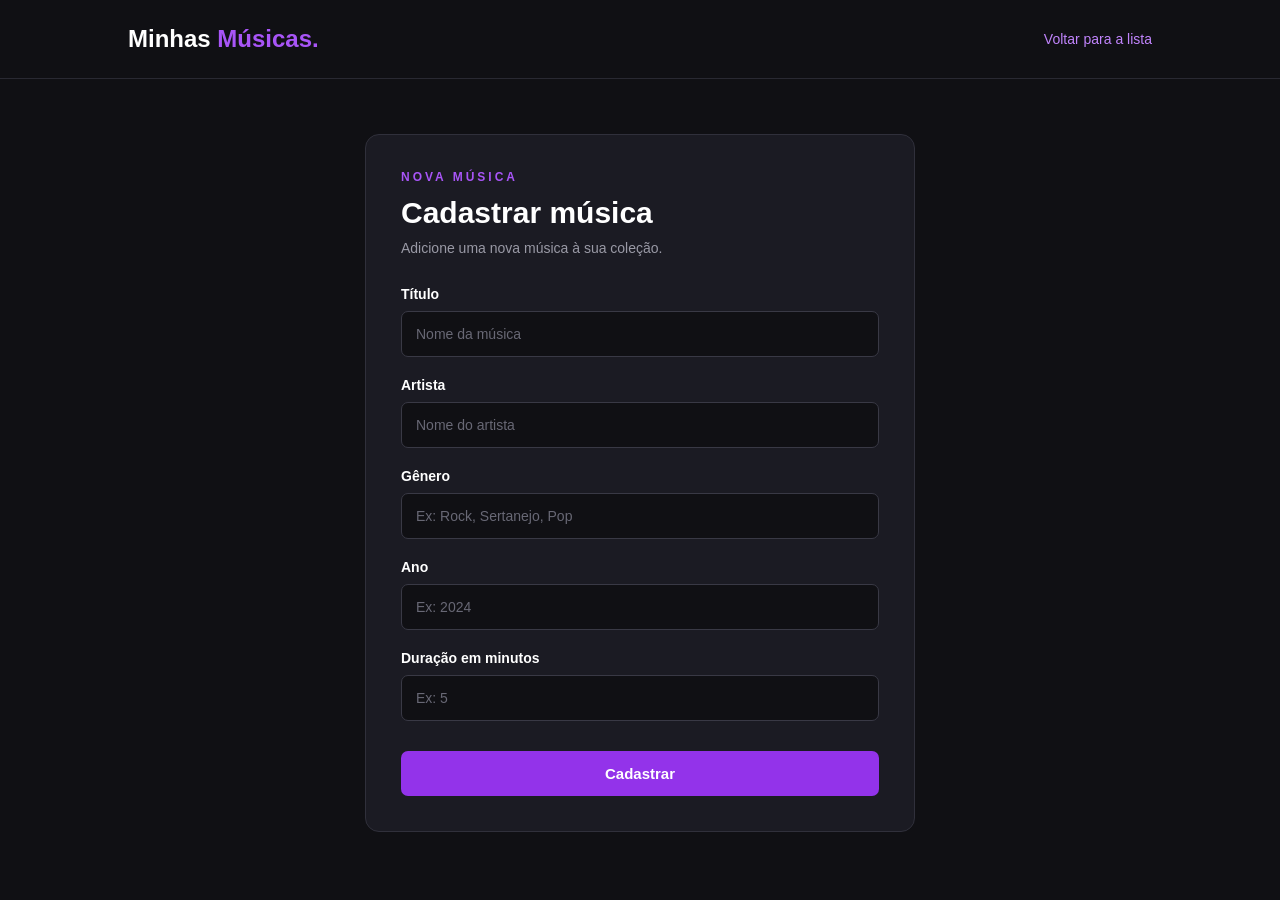
==== cadastrar.html @ 55f4fa4a "Initial commit" ====
<!DOCTYPE html>
<html lang="pt-BR">
<head>
    <meta charset="UTF-8">
    <meta name="viewport" content="width=device-width, initial-scale=1.0">
    <title>Cadastrar música</title>
    <link rel="stylesheet" href="cadastrar.css">
</head>
<body>

    <header>
        <p class="logo">Minhas <span>Músicas.</span></p>
        <a href="index.html">Voltar para a lista</a>
    </header>

    <main>
        <section class="conteudo">
            <p class="subtitulo">NOVA MÚSICA</p>
            <h1>Cadastrar música</h1>
            <p class="descricao">Adicione uma nova música à sua coleção.</p>

            <div class="campo">
                <label for="titulo">Título</label>
                <input type="text" id="titulo" placeholder="Nome da música">
            </div>

            <div class="campo">
                <label for="artista">Artista</label>
                <input type="text" id="artista" placeholder="Nome do artista">
            </div>

            <div class="campo">
                <label for="genero">Gênero</label>
                <input type="text" id="genero" placeholder="Ex: Rock, Sertanejo, Pop">
            </div>

            <div class="campo">
                <label for="ano">Ano</label>
                <input type="number" id="ano" placeholder="Ex: 2024">
            </div>

            <div class="campo">
                <label for="duracao">Duração em minutos</label>
                <input type="number" id="duracao" placeholder="Ex: 5">
            </div>

            <button id="botaoCadastrar">Cadastrar</button>
        </section>
    </main>

    <script src="cadastrar.js"></script>
</body>
</html>
---- cadastrar.css ----
* {
    margin: 0;
    padding: 0;
    box-sizing: border-box;
}

body {
    font-family: Arial, sans-serif;
    background: #101014;
    color: white;
    min-height: 100vh;
}

header {
    display: flex;
    justify-content: space-between;
    align-items: center;
    padding: 25px 10%;
    border-bottom: 1px solid #292932;
}

.logo {
    font-size: 24px;
    font-weight: bold;
}

.logo span {
    color: #a855f7;
}

header a {
    color: #c084fc;
    text-decoration: none;
    font-size: 14px;
}

header a:hover {
    color: white;
}

main {
    display: flex;
    justify-content: center;
    padding: 55px 20px;
}

.conteudo {
    width: 100%;
    max-width: 550px;
    background: #1b1b23;
    border: 1px solid #30303b;
    border-radius: 14px;
    padding: 35px;
}

.subtitulo {
    color: #a855f7;
    font-size: 12px;
    font-weight: bold;
    letter-spacing: 3px;
    margin-bottom: 12px;
}

.conteudo h1 {
    font-size: 30px;
    margin-bottom: 10px;
}

.descricao {
    color: #9999a5;
    margin-bottom: 30px;
    font-size: 14px;
}

.campo {
    display: flex;
    flex-direction: column;
    margin-bottom: 20px;
}

.campo label {
    margin-bottom: 9px;
    font-size: 14px;
    font-weight: bold;
}

.campo input {
    width: 100%;
    padding: 14px;
    background: #101014;
    border: 1px solid #393945;
    border-radius: 7px;
    color: white;
    outline: none;
    font-size: 14px;
}

.campo input:focus {
    border-color: #a855f7;
}

.campo input::placeholder {
    color: #686875;
}

#botaoCadastrar {
    width: 100%;
    padding: 14px;
    margin-top: 10px;
    border: none;
    border-radius: 7px;
    background: #9333ea;
    color: white;
    font-size: 15px;
    font-weight: bold;
    cursor: pointer;
    transition: 0.3s;
}

#botaoCadastrar:hover {
    background: #7e22ce;
}

@media (max-width: 600px) {
    header {
        padding: 20px 5%;
    }

    .conteudo {
        padding: 25px 20px;
    }
}
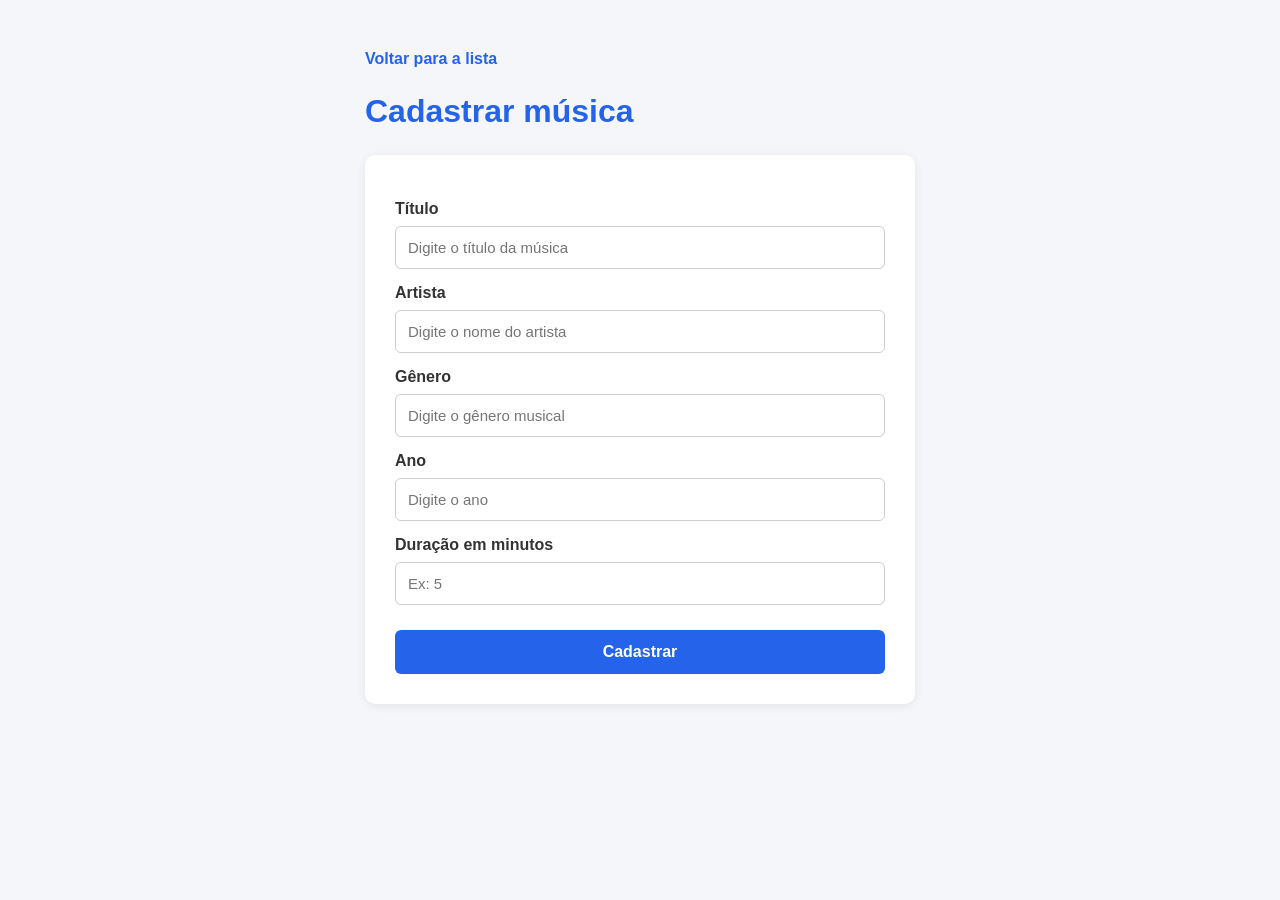
==== commit 637fc7a9: "atualizacao" ====
--- a/cadastrar.html
+++ b/cadastrar.html
@@ -3,48 +3,35 @@
 <head>
     <meta charset="UTF-8">
     <meta name="viewport" content="width=device-width, initial-scale=1.0">
-    <title>Cadastrar música</title>
+    <title>Cadastrar Música</title>
     <link rel="stylesheet" href="cadastrar.css">
 </head>
 <body>
 
-    <header>
-        <p class="logo">Minhas <span>Músicas.</span></p>
-        <a href="index.html">Voltar para a lista</a>
-    </header>
+    <main>
+        <a class="voltar" href="index.html">Voltar para a lista</a>
 
-    <main>
-        <section class="conteudo">
-            <p class="subtitulo">NOVA MÚSICA</p>
-            <h1>Cadastrar música</h1>
-            <p class="descricao">Adicione uma nova música à sua coleção.</p>
+        <h1>Cadastrar música</h1>
 
-            <div class="campo">
-                <label for="titulo">Título</label>
-                <input type="text" id="titulo" placeholder="Nome da música">
-            </div>
+        <section class="container">
 
-            <div class="campo">
-                <label for="artista">Artista</label>
-                <input type="text" id="artista" placeholder="Nome do artista">
-            </div>
+            <label for="titulo">Título</label>
+            <input type="text" id="titulo" placeholder="Digite o título da música">
 
-            <div class="campo">
-                <label for="genero">Gênero</label>
-                <input type="text" id="genero" placeholder="Ex: Rock, Sertanejo, Pop">
-            </div>
+            <label for="artista">Artista</label>
+            <input type="text" id="artista" placeholder="Digite o nome do artista">
 
-            <div class="campo">
-                <label for="ano">Ano</label>
-                <input type="number" id="ano" placeholder="Ex: 2024">
-            </div>
+            <label for="genero">Gênero</label>
+            <input type="text" id="genero" placeholder="Digite o gênero musical">
 
-            <div class="campo">
-                <label for="duracao">Duração em minutos</label>
-                <input type="number" id="duracao" placeholder="Ex: 5">
-            </div>
+            <label for="ano">Ano</label>
+            <input type="number" id="ano" placeholder="Digite o ano">
+
+            <label for="duracao">Duração em minutos</label>
+            <input type="number" id="duracao" placeholder="Ex: 5">
 
             <button id="botaoCadastrar">Cadastrar</button>
+
         </section>
     </main>
 
--- a/cadastrar.css
+++ b/cadastrar.css
@@ -6,127 +6,72 @@
 
 body {
     font-family: Arial, sans-serif;
-    background: #101014;
-    color: white;
-    min-height: 100vh;
-}
-
-header {
-    display: flex;
-    justify-content: space-between;
-    align-items: center;
-    padding: 25px 10%;
-    border-bottom: 1px solid #292932;
-}
-
-.logo {
-    font-size: 24px;
-    font-weight: bold;
-}
-
-.logo span {
-    color: #a855f7;
-}
-
-header a {
-    color: #c084fc;
-    text-decoration: none;
-    font-size: 14px;
-}
-
-header a:hover {
-    color: white;
+    background-color: #f4f6f9;
+    color: #333;
 }
 
 main {
-    display: flex;
-    justify-content: center;
-    padding: 55px 20px;
+    width: 90%;
+    max-width: 550px;
+    margin: 50px auto;
 }
 
-.conteudo {
-    width: 100%;
-    max-width: 550px;
-    background: #1b1b23;
-    border: 1px solid #30303b;
-    border-radius: 14px;
-    padding: 35px;
+.voltar {
+    color: #2563eb;
+    text-decoration: none;
+    font-weight: bold;
+    display: inline-block;
+    margin-bottom: 25px;
 }
 
-.subtitulo {
-    color: #a855f7;
-    font-size: 12px;
-    font-weight: bold;
-    letter-spacing: 3px;
-    margin-bottom: 12px;
+.voltar:hover {
+    text-decoration: underline;
 }
 
-.conteudo h1 {
-    font-size: 30px;
-    margin-bottom: 10px;
+h1 {
+    margin-bottom: 25px;
+    color: #2563eb;
 }
 
-.descricao {
-    color: #9999a5;
-    margin-bottom: 30px;
-    font-size: 14px;
+.container {
+    background-color: white;
+    padding: 30px;
+    border-radius: 10px;
+    box-shadow: 0 2px 10px rgba(0, 0, 0, 0.08);
+    display: flex;
+    flex-direction: column;
 }
 
-.campo {
-    display: flex;
-    flex-direction: column;
-    margin-bottom: 20px;
+label {
+    font-weight: bold;
+    margin-bottom: 8px;
+    margin-top: 15px;
 }
 
-.campo label {
-    margin-bottom: 9px;
-    font-size: 14px;
-    font-weight: bold;
+input {
+    padding: 12px;
+    border: 1px solid #ccc;
+    border-radius: 6px;
+    font-size: 15px;
+    outline: none;
 }
 
-.campo input {
-    width: 100%;
-    padding: 14px;
-    background: #101014;
-    border: 1px solid #393945;
-    border-radius: 7px;
-    color: white;
-    outline: none;
-    font-size: 14px;
+input:focus {
+    border-color: #2563eb;
 }
 
-.campo input:focus {
-    border-color: #a855f7;
+button {
+    margin-top: 25px;
+    padding: 13px;
+    background-color: #2563eb;
+    color: white;
+    border: none;
+    border-radius: 6px;
+    font-size: 16px;
+    font-weight: bold;
+    cursor: pointer;
 }
 
-.campo input::placeholder {
-    color: #686875;
-}
-
-#botaoCadastrar {
-    width: 100%;
-    padding: 14px;
-    margin-top: 10px;
-    border: none;
-    border-radius: 7px;
-    background: #9333ea;
-    color: white;
-    font-size: 15px;
-    font-weight: bold;
-    cursor: pointer;
-    transition: 0.3s;
-}
-
-#botaoCadastrar:hover {
-    background: #7e22ce;
-}
-
-@media (max-width: 600px) {
-    header {
-        padding: 20px 5%;
-    }
-
-    .conteudo {
-        padding: 25px 20px;
-    }
+button:hover {
+    background-color: #1d4ed8;
 }
